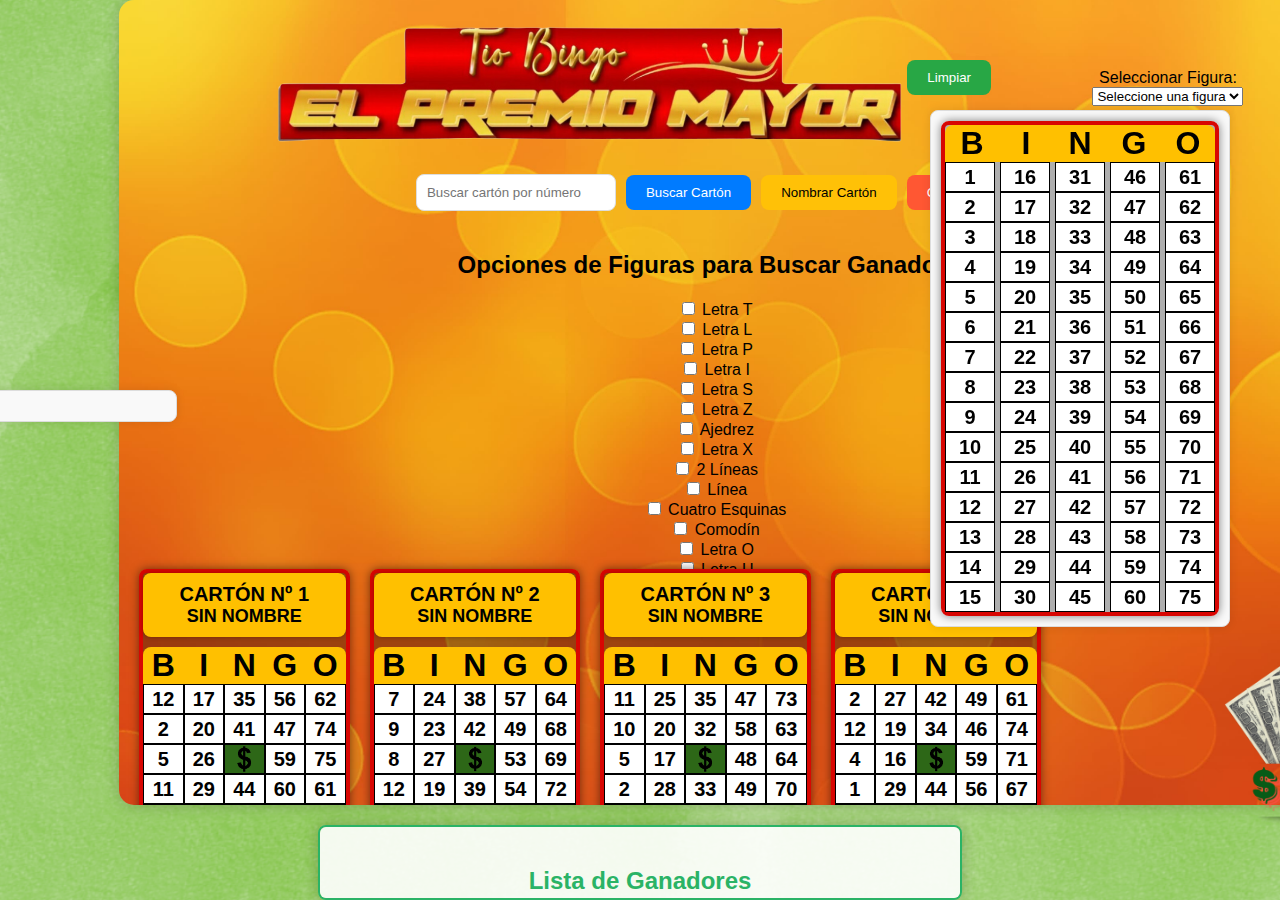
==== index.html @ 192e494d "Update index.html" ====
<!DOCTYPE html>
<html lang="es">
<head>
    <meta charset="UTF-8">
    <meta name="viewport" content="width=device-width, initial-scale=1.0">
    <title>Juego de Bingo</title>
    <link rel="stylesheet" href="styles.css">
    <script src="https://cdnjs.cloudflare.com/ajax/libs/html2canvas/1.4.1/html2canvas.min.js"></script>
    <script src="https://cdnjs.cloudflare.com/ajax/libs/jspdf/2.5.1/jspdf.umd.min.js"></script>
</head>
<body>
    <div class="container">
        <header>
            <h1 class="bouncing-title"><img src="fondo4.png" alt="Juego de Bingo"></h1>
            <button id="clearMarks">Limpiar</button>
            <div class="figure-selection">
                <label for="selectFigure">Seleccionar Figura:</label>
                <select id="selectFigure">
                    <option value="">Seleccione una figura</option>
                    <option value="letraZ">Letra Z</option>
                    <option value="diagonals">Diagonales</option>
                    <option value="letraT">Letra T</option>
                    <option value="letraP">Letra P</option>
                    <option value="bigO">O Grande</option>
                    <option value="chess">Ajedrez</option>
                    <option value="cross">Cruz en la mitad</option>
                    <option value="diamond">Diamante</option>
                    <option value="fourCorners">Cuatro esquinas</option>
                    <option value="letterH">Letra H</option>
                    <option value="tree">Árbol</option>
                    <option value="numberOne">Número 1</option>
                    <option value="letraL">Letra L</option>
                    <option value="letraI">Letra I</option>
                    <option value="letraS">Letra S</option>
                    <option value="corazon">Corazón</option>
                    <option value="Ahorcado">Ahorcado</option>
                    <option value="Explosion">Explosión</option>
                    <option value="Paraguas">Paraguas</option>
                    <option value="Araña">Araña</option>
                </select>
            </div>
        </header>
        <section id="controls">
            <div class="search-container">
                <input type="text" id="searchBox" placeholder="Buscar cartón por número">
                <button id="searchButton">Buscar Cartón</button>
                <button id="nameCards">Nombrar Cartón</button>
                <button id="winnerButton">GANADOR</button>
            </div>
            <div id="figureOptionsContainer">
                <h2>Opciones de Figuras para Buscar Ganadores</h2>
                <form id="figureOptionsForm">
                    <label><input type="checkbox" value="T"> Letra T</label><br>
                    <label><input type="checkbox" value="L"> Letra L</label><br>
                    <label><input type="checkbox" value="P"> Letra P</label><br>
                    <label><input type="checkbox" value="I"> Letra I</label><br>
                    <label><input type="checkbox" value="S"> Letra S</label><br>
                    <label><input type="checkbox" value="Z"> Letra Z</label><br>
                    <label><input type="checkbox" value="AJEDREZ"> Ajedrez</label><br>
                    <label><input type="checkbox" value="X"> Letra X</label><br>
                    <label><input type="checkbox" value="2linea"> 2 Líneas</label><br>
                    <label><input type="checkbox" value="LINEA"> Línea</label><br>
                    <label><input type="checkbox" value="4ESQUINAS"> Cuatro Esquinas</label><br>
                    <label><input type="checkbox" value="COMODIN"> Comodín</label><br>
                    <label><input type="checkbox" value="O"> Letra O</label><br>
                     <label><input type="checkbox" value="U"> Letra U</label><br>
                </form>
            </div>
        </section>
        <section id="bingo">
            <div id="bingoBoardsContainer"></div>
            <div id="paginationControls">
                <button id="prevPage">Anterior</button>
                <span id="currentPage">1</span> / <span id="totalPages"></span>
                <button id="nextPage">Siguiente</button>
            </div>
            <div id="figurePreviewContainer" class="figure-preview">
                <div id="figurePreview" class="bingoBoard small"></div>
                <div id="figureImageContainer">
                    <img id="figureImage" src="" alt="Figura">
                </div>
            </div>
            <div id="masterBoardContainer"></div>
            <img id="smallImage" src="dolar.png" alt="Descripción de la imagen">
        </section>
        <div id="winnerVideoContainer">
            <video id="winnerVideo" controls>
                <source src="ganador.mp4" type="video/mp4">
                Tu navegador no soporta la etiqueta de video.
            </video>
            <button id="closeVideo">X</button>
        </div>
        <button id="printButton">Imprimir</button>
    </div>
    <section id="winnersSection">
        <h2>Lista de Ganadores</h2>
        <ul id="winnersList"></ul>
    </section>
    <script src="scripts.js"></script>
    <script src="winners.js"></script>
</body>
</html>
---- styles.css ----
body {
    font-family: Arial, sans-serif;
    background-color: #f4f4f4;
    margin: 0;
    padding: 0;
    display: flex;
    flex-direction: column;
    justify-content: flex-start;
    align-items: center;
    height: 100vh;
    background-image: url('fondo3.png'); /* Ruta de la imagen de fondo */
    background-size: cover; /* Asegura que la imagen cubra toda la página */
    background-position: center; /* Centra la imagen de fondo */
    background-repeat: no-repeat; /* Evita que la imagen se repita */
}
.winner-item {
    padding: 10px;
    margin: 5px 0;
    border-radius: 4px;
    color: black;
    font-weight: bold;
    transition: transform 0.3s, box-shadow 0.3s;
    position: relative;
    overflow: hidden;
    cursor: pointer;
    display: flex;
    justify-content: space-between;
    align-items: center;
}

.winner-item:hover {
    transform: scale(1.05);
    box-shadow: 0 0 15px rgba(0, 0, 0, 0.2);
}
.winner-item::before {
    content: "";
    position: absolute;
    top: 0;
    bottom: 0;
    left: 0;
    right: 0;
    background: rgba(255, 255, 255, 0.1);
    opacity: 0;
    transition: opacity 0.3s;
}
.winner-item:hover::before {
    opacity: 1;
}

.winner-item.t {
    background-color: #1f77b4; /* Azul */
}

.winner-item.l {
    background-color: #ff7f0e; /* Naranja */
}

.winner-item.p {
    background-color: #2ca02c; /* Verde */
}

.winner-item.i {
    background-color: #d62728; /* Rojo */
}

.winner-item.s {
    background-color: #9467bd; /* Púrpura */
}

.winner-item.z {
    background-color: #8c564b; /* Marrón */
}

.winner-item.ajedrez {
    background-color: #e377c2; /* Rosa */
}

.winner-item.x {
    background-color: #7f7f7f; /* Gris */
}

.winner-item.2linea {
    background-color: #bcbd22; /* Amarillo */
}

.winner-item.linea {
    background-color: #17becf; /* Cian */
}

.winner-item.4esquinas {
    background-color: #1f77b4; /* Azul claro */
}

.winner-item.comodin {
    background-color: #ff7f0e; /* Naranja oscuro */
}
/* Animaciones */
.animated {
    animation: slideIn 1s ease-out forwards;
}
@keyframes slideIn {
    from {
        transform: translateX(-100%);
    }
    to {
        transform: translateX(0);
    }
}


#winnersSection {
    background-color: rgba(255, 255, 255, 0.9); /* Fondo blanco con opacidad */
    border: 2px solid #2AB366; /* Borde verde */
    border-radius: 8px; /* Bordes redondeados */
    padding: 20px; /* Espaciado interno */
    margin-top: 20px; /* Espacio superior */
    width: 50%; /* Ancho del 50% */
    max-width: 600px; /* Ancho máximo */
    box-shadow: 0 0 15px rgba(0, 0, 0, 0.2); /* Sombra */
    text-align: left; /* Alineación del texto a la izquierda */
    max-height: 300px; /* Altura máxima del contenedor */
    overflow-y: auto; /* Scroll vertical si hay muchos elementos */
    margin-left: auto; /* Centrar horizontalmente */
    margin-right: auto; /* Centrar horizontalmente */
}

#winnersSection h2 {
    font-size: 24px; /* Tamaño de fuente del título */
    color: #2AB366; /* Color del texto del título */
    text-align: center; /* Alineación del título al centro */
    margin-bottom: 15px; /* Margen inferior del título */
}

#winnersList {
    display: grid; /* Usar grid para el layout */
    grid-template-columns: repeat(3, 1fr); /* Crear tres columnas */
    gap: 10px; /* Espacio entre elementos */
    list-style-type: none; /* Eliminar viñetas de la lista */
    padding: 0; /* Sin relleno */
    margin: 0; /* Sin margen */
}

#winnersList li {
    background-color: #f9f9f9; /* Fondo de los elementos de la lista */
    border: 1px solid #ddd; /* Borde de los elementos de la lista */
    border-radius: 4px; /* Bordes redondeados de los elementos de la lista */
    padding: 10px; /* Relleno de los elementos de la lista */
    transition: background-color 0.3s ease; /* Transición de color de fondo */
}

#winnersList li:hover {
    background-color: #e0f7fa; /* Color de fondo al pasar el mouse */
}


@media (max-width: 600px) {
    #winnersSection {
        width: 100%; /* Ancho del 100% en pantallas pequeñas */
        margin-top: 10px; /* Espacio superior reducido */
    }

    #winnersList {
        grid-template-columns: repeat(1, 1fr); /* Una columna en pantallas pequeñas */
    }

    #winnersList li {
        font-size: 14px; /* Tamaño de fuente reducido en pantallas pequeñas */
        padding: 8px; /* Relleno reducido en pantallas pequeñas */
    }
}

.close {
    position: absolute;
    top: 10px;
    right: 10px;
    background-color: red;
    color: white;
    border: none;
    border-radius: 50%;
    width: 30px;
    height: 30px;
    cursor: pointer;
}
.hidden {
    display: none;
}

#figureImageContainer {
    margin-top: 10px;
    text-align: center;
    position: relative;
}

#figureImage {
    width: 200px; /* Ajusta el ancho según tus necesidades */
    height: 200px; /* Ajusta la altura según tus necesidades */
    display: none; /* Ocultar inicialmente */
    position: absolute; /* Posiciona absolutamente la imagen dentro del contenedor */
    top: 300; /* Ajusta la posición superior */
    left: 50%; /* Centra horizontalmente */
    transform: translateX(-50%); /* Ajusta la posición horizontal */
    margin-left: 25px; /* Ajusta este valor para mover la imagen más a la derecha */
    margin-top: 195px; /* Ajusta este valor para mover la imagen más abajo */
}

@keyframes bounce {
    0%, 20%, 50%, 80%, 100% {
        transform: translateY(0);
    }
    40% {
        transform: translateY(-30px);
    }
    60% {
        transform: translateY(-15px);
    }
}

.bouncing-title img {
    animation: bounce 2s infinite; /* Aplica la animación al título */
    max-width: 100%;
    height: auto;
    display: block;
    width: 70%; /* Ajusta este valor según tus necesidades */
}

.bouncing-title {
    margin: 0;
    flex-grow: 1;
    text-align: center;
    display: flex;
    justify-content: center;
    align-items: center;
    font-size: 2rem; /* Aumenta el tamaño de la fuente para que sea más llamativo */
    font-weight: bold; /* Negrita para que destaque más */
    color: #2AB366; /* Color del texto */
    text-transform: uppercase; /* Texto en mayúsculas */
}

.container {
    background: url('fondomedio.jfif') no-repeat center center; /* Añade la imagen de fondo */
    background-size: cover; /* Asegura que la imagen cubra todo el contenedor */
    padding: 20px;
    border-radius: 15px;
    box-shadow: 0 0 15px rgba(0, 0, 0, 0.2);
    text-align: center;
    width: 90%;
    max-width: 1200px;
    overflow-y: auto;
    position: relative;
    margin-left: 150px; /* Ajusta este valor según sea necesario para mover a la derecha */
}

header {
    display: flex;
    justify-content: space-between;
    align-items: center;
    width: 100%;
    margin-bottom: 20px;
    position: relative;
}

h1 {
    margin: 0;
    flex-grow: 1;
    text-align: center;
    display: flex; /* Añadido */
    justify-content: center; /* Añadido */
    align-items: center; /* Añadido */
}

h1 img {
    max-width: 100%;
    height: auto;
    width: 50%; /* Ajusta este valor según tus necesidades */
    display: block; /* Asegura que la imagen sea un bloque para que se centre correctamente */
}

#resetGame, #clearMarks, #searchButton, #nameCards, #winnerButton {
    transition: background-color 0.3s ease, transform 0.2s ease; /* Transiciones para hover */
}

#resetGame {
    background-color: #007bff;
    color: white;
    border: none;
    border-radius: 8px; /* Bordes más redondeados */
    padding: 10px 20px;
    cursor: pointer;
    position: absolute;
    left: 0;
    top: 40px; /* Ajuste para mover el botón un poco más arriba */
}

#clearMarks {
    background-color: #28a745;
    color: white;
    border: none;
    border-radius: 8px; /* Bordes más redondeados */
    padding: 10px 20px;
    cursor: pointer;
    position: absolute;
    right: 300px;
    top: 40px; /* Ajuste para mover el botón un poco más arriba */
}

#controls {
    display: flex;
    flex-direction: column;
    align-items: center;
    width: 100%;
    margin-bottom: 20px;
    position: relative;
}

.search-container {
    display: flex;
    gap: 10px; /* Espaciado entre los elementos */
    align-items: center;
    margin-bottom: 20px;
}

#searchBox {
    padding: 10px;
    width: 200px;
    border: 1px solid #ddd;
    border-radius: 8px; /* Bordes más redondeados */
}

#searchButton {
    padding: 10px 20px;
    background-color: #007bff;
    color: white;
    border: none;
    border-radius: 8px; /* Bordes más redondeados */
    cursor: pointer;
}

#searchButton:hover {
    background-color: #0056b3;
    transform: scale(1.05); /* Efecto de agrandamiento en hover */
}

#nameCards {
    background-color: #ffc107;
    color: black;
    border: none;
    border-radius: 8px; /* Bordes más redondeados */
    padding: 10px 20px;
    cursor: pointer;
}

#nameCards:hover {
    background-color: #e0a800;
    transform: scale(1.05); /* Efecto de agrandamiento en hover */
}

#winnerButton {
    background-color: #ff5733;
    color: white;
    border: none;
    border-radius: 8px; /* Bordes más redondeados */
    padding: 10px 20px;
    cursor: pointer;
}

#winnerButton:hover {
    background-color: #c70039;
    transform: scale(1.05); /* Efecto de agrandamiento en hover */
}

#resetGame:hover {
    background-color: #0056b3;
    transform: scale(1.05); /* Efecto de agrandamiento en hover */
}

#clearMarks:hover {
    background-color: #2AB366;
    transform: scale(1.05); /* Efecto de agrandamiento en hover */
}

#bingo {
    display: flex;
    flex-direction: column;
    align-items: flex-start;
    width: 100%;
    position: relative; /* Asegura que el contenedor principal permita el movimiento */
    top: -25px; /* Ajusta este valor para mover el contenedor más arriba */
}

#masterBoardContainer {
    position: fixed;
    top: 110px; /* Ajusta esta propiedad para mover el tablero más abajo */
    right: 50px;
    display: flex;
    flex-direction: column;
    align-items: center;
    border: 1px solid #ddd;
    padding: 10px; /* Espacio de relleno */
    border-radius: 8px;
    background-color: #f9f9f9;
    box-shadow: 0 0 10px rgba(0, 0, 0, 0.1); /* Sombra ligera */
}

#smallImage {
    position: fixed;
    top: 650px; /* Ajusta esta propiedad para posicionar la imagen más abajo */
    left: 1200px; /* Ajusta esta propiedad para mover la imagen más a la izquierda */
    right: 50px; /* Alinea la imagen con el cartón maestro */
    width: 240px; /* Ajusta el tamaño de la imagen según tus necesidades */
    height: auto; /* Mantiene la proporción de la imagen */
}

#masterBoardContainer .bingoCell {
    width: 50px; /* Ajusta el ancho de los números en la tabla maestra */
}

#masterBoardContainer .bingoCell.master-marked {
    background-color: #2D6717; /* Elige el color que prefieras */
}

/* cambiar el carton de la figura*/
#figurePreviewContainer {
    position: fixed;
    top: 390px;
    left: -25px;
    display: flex;
    flex-direction: column;
    align-items: center;
    border: 1px solid #ddd;
    padding: 10px; /* Espacio de relleno */
    border-radius: 8px;
    background-color: #f9f9f9;
    box-shadow: 0 0 10px rgba(0, 0, 0, 0.1); /* Sombra ligera */
    width: 180px;
    overflow: visible; /* Asegúrate de que los elementos sobresalgan si es necesario */
}

#figurePreviewContainer::before {
    content: "";
    position: absolute;
    top: 105px; /* Ajusta esta propiedad para posicionar la imagen */
    left: 50%;
    transform: translateX(-50%);
    width: 120px; /* Ajusta el ancho de la imagen */
    height: 120px; /* Ajusta la altura de la imagen */
    background-image: url('logo.png'); /* Ruta de tu imagen */
    background-size: cover;
    background-position: center;
    z-index: 1; /* Asegúrate de que esté encima de otros elementos */
}

#figurePreview {
    position: relative;
    z-index: 2; /* Asegúrate de que la tabla esté encima del fondo pero debajo de la imagen */
    display: none;
}




#figurePreviewContainer .bingoCell.figure-marked {
    background-color: #2D6717; /* Cambia el color de fondo a tu preferencia */
    color: black; /* Cambia el color del texto si es necesario */
}

#figurePreview .bingoBoard.small {
    width: 190px; /* Asegura que el cartón ocupe todo el ancho del contenedor */
    height: auto;
    font-size: 15px; /* Ajusta el tamaño de la fuente según sea necesario */
}

#bingoBoardsContainer {
    display: grid;
    grid-template-columns: repeat(4, 1fr); /* Cuatro columnas por fila */
    gap: 20px;
    margin: 20px 0; /* Espaciado arriba y abajo */
    width: calc(100% - 250px);
    position: relative; /* Asegúrate de que el contenedor permita el movimiento */
    top: -25px; /* Ajusta este valor para mover los cartones más arriba */
}

#paginationControls {
    display: flex;
    justify-content: center;
    align-items: center;
    gap: 10px;
    margin: 20px 0;
}

.bingoBoard {
    border: 4px solid #D80602; /* Borde más grueso y azul claro */
    padding: 0; /* Sin espaciado alrededor */
    border-radius: 8px;
    background-color: rgba(0, 0, 0, 0.3); /* Fondo rojo transparente */
    position: relative;
    display: grid;
    grid-template-rows: auto 1fr; /* Ajustado para incluir el número de cartón y el nombre separados de la palabra "BINGO" */
    gap: 0; /* Sin espacio entre filas */
    text-align: center; /* Asegurar que todo el contenido dentro de la tarjeta esté centrado */
    box-shadow: 0 0 10px rgba(0, 0, 0, 0.5); /* Sombra más pronunciada */
    transition: transform 0.2s ease; /* Transición para hover */
}

.bingoHeader {
    display: grid;
    grid-template-columns: repeat(5, 1fr);
    text-align: center;
    font-weight: bold;
    font-size: 32px; /* Ajusta el tamaño de la fuente aquí */
    letter-spacing: 0;
    margin: 0; /* Ajusta el margen para que no haya espacio */
    padding: 0; /* Asegúrate de que no haya espacio alrededor */
    background-color: #ffc000; /* Fondo verde */ 
    color: #000; /* Cambia el color del texto aquí a dorado */
    font-family: "Arial Black", Arial, sans-serif; /* Cambia la fuente aquí */
    border-radius: 8px 8px 0 0; /* Bordes redondeados solo en la parte superior */
    text-transform: uppercase; /* Texto en mayúsculas */
}

.bingoHeader div {
    color: #000; /* Cambia el color del texto aquí  */
    font-family: "Arial Black", Arial, sans-serif; /* Cambia la fuente aquí */
    font-weight: 3000; /* Hacer la letra más gruesa */
}
.bingoColumns {
    display: grid;
    grid-template-columns: repeat(5, 1fr);
    gap: 0; /* Sin espacio entre las columnas */
    margin: 0; /* Eliminar márgenes */
    padding: 0; /* Eliminar padding */
    border-collapse: collapse; /* Colapsar bordes de la tabla */
    border-spacing: 0; /* Eliminar espacio entre celdas */
}

.bingoCell {
    width: 100%;
    height: 30px;
    display: flex;
    justify-content: center;
    align-items: center;
    border: 1px solid #000; /* Bordes negros */
    background-color: #fff;
    font-size: 20px;
    cursor: pointer;
    color: #000 !important; /* Asegura que el color del texto sea negro */
    font-weight: bold; /* Asegura que el texto esté en negrilla */
    text-transform: uppercase; /* Texto en mayúsculas */
    transition: background-color 0.3s ease; /* Transición suave para cambios de color */
    box-sizing: border-box; /* Asegura que el tamaño incluye los bordes */
    padding: 0; /* Elimina el padding para que los números estén juntos */
    margin: 0; /* Elimina el margen para que los números estén juntos */
}

.boardNumberContainer {
    display: flex;
    flex-direction: column;
    align-items: center;
    background-color: #ffc000; /* Fondo rojo transparente */
    padding: 10px;
    border-radius: 8px; /* Bordes redondeados */
    box-shadow: 0 0 5px rgba(0, 0, 0, 0.3); /* Sombra ligera */
    margin-bottom: 10px; /* Espacio entre el número de cartón y el nombre, y la palabra "BINGO" */
}

.bingoBoardNumber {
    font-size: 20px; /* Ajusta el tamaño de la fuente aquí */
    color: #000; /* Cambia el color del texto aquí a negro */
    font-family: "Arial Black", Arial, sans-serif; /* Cambia la fuente aquí */
    font-weight: bold; /* Texto en negrita */
    text-transform: uppercase; /* Texto en mayúsculas */
    margin-bottom: 5px; /* Espacio entre el número y el nombre */
}

.playerName {
    font-size: 18px; /* Ajusta el tamaño de la fuente aquí */
    color: #000; /* Cambia el color del texto aquí a negro */
    font-family: "Arial Black", Arial, sans-serif; /* Cambia la fuente aquí */
    font-weight: bold; /* Texto en negrita */
    text-transform: uppercase; /* Texto en mayúsculas */
    margin-top: -5px; /* Ajusta el margen superior si es necesario */
}

.bingoBoard:hover {
    transform: scale(1.02); /* Efecto de agrandamiento en hover */
}

.bingoBoard.highlighted {
    position: fixed;
    top: 50%;
    left: 50%;
    transform: translate(-50%, -50%);
    width: 80%;
    height: auto;
    z-index: 1000;
    background-color: white;
    border: 2px solid red;
    box-shadow: 0 0 10px rgba(0, 0, 0, 0.5);
}

.bingoBoard.highlighted-permanent {
    position: fixed;
    top: 25%;
    left: 50%;
    transform: translate(-50%, -50%);
    z-index: 1000;
    background-color: rgba(255, 0, 0, 0.5); /* Fondo rojo transparente */
    border: 2px solid red;
    box-shadow: 0 0 10px rgba(0, 0, 0, 0.5);
    width: 400px; /* Ajusta la anchura según sea necesario */
    height: 140px; /* Ajusta la altura según sea necesario */
    display: grid;
    grid-template-rows: auto 1fr; /* Mantén la estructura de filas */
    gap: 0; /* Sin espacio entre filas */
}

.bingoBoard.highlighted-permanent .bingoHeader {
    font-size: 48px; /* Ajusta el tamaño de la fuente del encabezado "BINGO" */
}

.bingoBoard.highlighted-permanent .bingoColumns {
    display: grid;
    grid-template-columns: repeat(5, 1fr);
    gap: 0; /* Sin espacio entre las columnas */
    margin: 0; /* Eliminar márgenes */
    padding: 0; /* Eliminar padding */
    border-collapse: collapse; /* Colapsar bordes de la tabla */
    border-spacing: 0; /* Eliminar espacio entre celdas */
    height: 100%; /* Asegura que las celdas llenen todo el espacio disponible */
}

.bingoBoard.highlighted-permanent .bingoCell {
    width: 100%;
    height: 70px; /* Ajusta la altura de las celdas */
    display: flex;
    justify-content: center;
    align-items: center;
    border: 1px solid #000; /* Bordes negros */
    background-color: #fff;
    font-size: 35px; /* Ajusta el tamaño de la fuente */
    cursor: pointer;
    color: #000 !important; /* Asegura que el color del texto sea negro */
    font-weight: bold; /* Asegura que el texto esté en negrilla */
    text-transform: uppercase; /* Texto en mayúsculas */
    transition: background-color 0.3s ease; /* Transición suave para cambios de color */
    box-sizing: border-box; /* Asegura que el tamaño incluye los bordes */
    padding: 0; /* Elimina el padding para que los números estén juntos */
    margin: 0; /* Elimina el margen para que los números estén juntos */
}

.bingoBoard.highlighted-permanent .bingoCell.marked {
    background-color: #E2C913; /* Fondo para la celda marcada */
    color: white; /* Texto blanco para la celda marcada */
}

.bingoBoard.highlighted-permanent .bingoCell.figure-marked {
    background-color: #2D6717; /* Fondo para la figura marcada */
    color: black; /* Texto negro para la figura marcada */
}

@keyframes spin {
    from {
        transform: translate(-50%, -50%) rotate(0deg) scale(1.5);
    }
    to {
        transform: translate(-50%, -50%) rotate(360deg) scale(1.5);
    }
}

.bingoBoard .closeButton {
    position: absolute;
    top: 10px;
    right: 10px;
    background-color: red;
    color: white;
    border: none;
    border-radius: 50%;
    width: 30px;
    height: 30px;
    font-size: 20px;
    cursor: pointer;
}

.bingoBoard.small {
    width: 120px; /* Ajusta el tamaño del cartón pequeño */
    height: 120px; /* Ajusta el tamaño del cartón pequeño */
    font-size: 8px; /* Ajusta el tamaño de la fuente del cartón pequeño */
}



.bingoCell.free {
    background-image: url('free2.png'); /* Ruta de la imagen */
    background-size: cover;
    background-position: center;
    color: transparent; /* Para ocultar el texto 'FREE' */
    text-indent: -9999px; /* Para asegurar que el texto no se vea ni ocupe espacio */
}

.bingoCell.marked {
    background-color: #ffc000; /* Fondo  para la celda marcada */
    color: white; /* Texto blanco para la celda marcada */
}

.bingoCell.figure-marked {
    background-color: #2D6717; /* Fondo  para la figura marcada */
    color: black; /* Texto negro para la figura marcada */
}

/* Color del carton maestro al marcar */ 
.master-marked {
    background-color: #ffc000; /* Elige el color que prefieras */
    color: black; /* Asegura que el texto sea visible */
}


/* Estilo específico para el cartón de figura */
.figure-board .bingoCell.figure-marked {
    background-color: #2D6717; /* Cambia el color de fondo a tu preferencia */
    color: white; /* Cambia el color del texto si es necesario */
}

.bingoBoard.blurred {
    filter: blur(5px);
    pointer-events: none;
}

#bingo.portrait-mode {
    display: flex;
    flex-direction: column;
    align-items: center;
}


.closeButton {
    position: absolute;
    top: 10px;
    right: 10px;
    background-color: red;
    color: white;
    border: none;
    border-radius: 50%;
    width: 30px;
    height: 30px;
    cursor: pointer;
}

.blurry {
    filter: blur(5px);
    pointer-events: none; /* Para que no se pueda interactuar con los elementos borrosos */
}

button {
    padding: 10px 20px;
    background-color: #007bff;
    color: white;
    border: none;
    border-radius: 8px; /* Bordes más redondeados */
    cursor: pointer;
    transition: background-color 0.3s ease, transform 0.2s ease; /* Transiciones para hover */
}

button:hover {
    background-color: #0056b3;
    transform: scale(1.05); /* Efecto de agrandamiento en hover */
}

#generatedNumber {
    margin-top: 10px;
    font-size: 24px;
    font-weight: bold;
    color: #007bff;
}

#winnerVideoContainer {
    display: none; /* Ocultar inicialmente */
    position: fixed;
    top: 50%;
    left: 50%;
    transform: translate(-50%, -50%);
    background: rgba(0, 0, 0, 0.8);
    padding: 20px;
    border-radius: 8px;
    z-index: 1000;
}

#winnerVideo {
    width: 100%;
    max-width: 800px;
    height: auto;
}

#closeVideo {
    position: absolute;
    top: 10px;
    right: 10px;
    background-color: red;
    color: white;
    border: none;
    border-radius: 50%;
    width: 30px;
    height: 30px;
    font-size: 20px;
    cursor: pointer;
}
/* Nuevos estilos para naming.html */
table {
    width: 100%;
    border-collapse: collapse;
    margin: 20px 0;
}

table, th, td {
    border: 1px solid #ddd;
}

th, td {
    padding: 8px;
    text-align: left;
}

th {
    background-color: #f2f2f2;
}

input[type="text"] {
    width: 100%;
    padding: 5px;
    box-sizing: border-box;
}
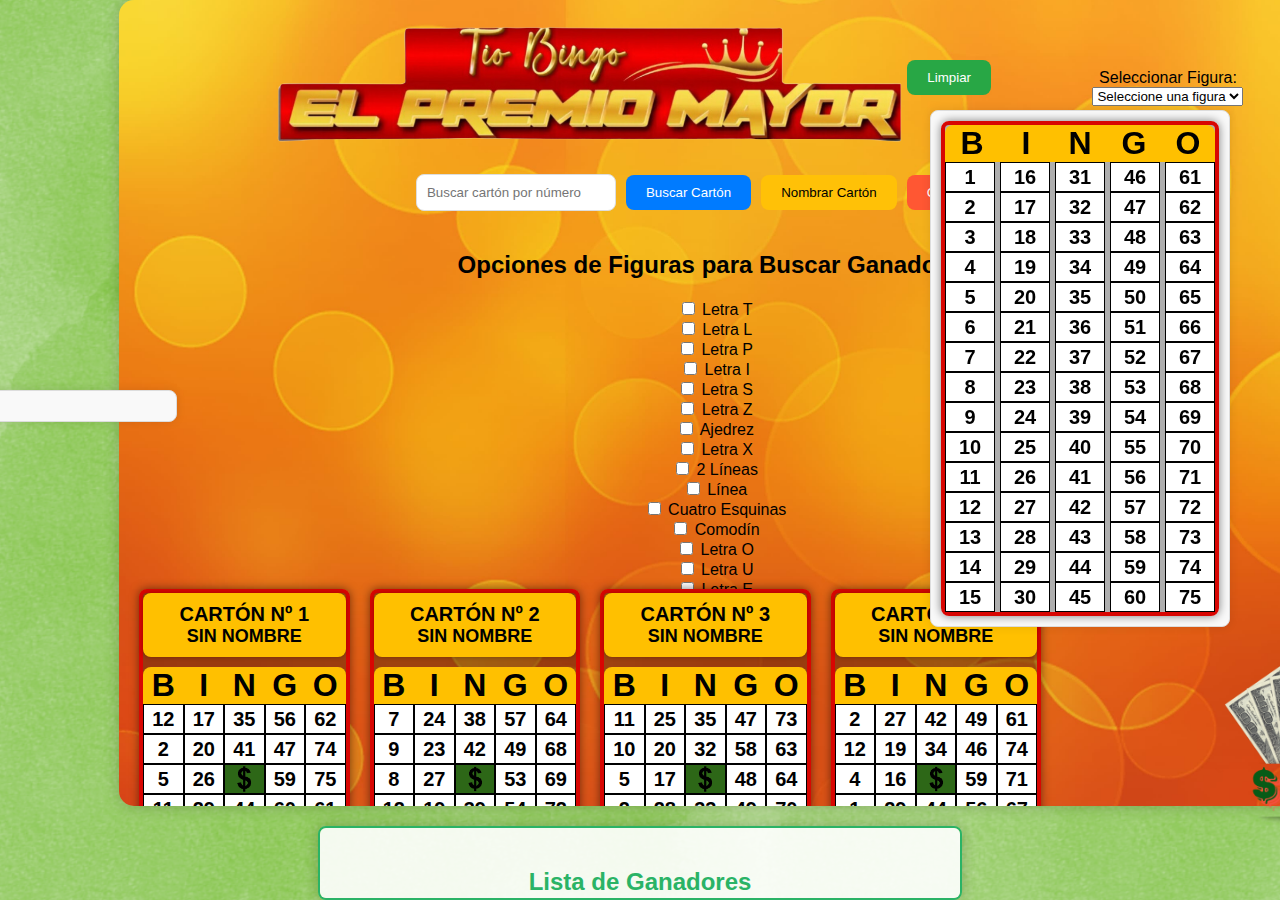
==== commit c7986639: "Update index.html" ====
--- a/index.html
+++ b/index.html
@@ -64,6 +64,7 @@
                     <label><input type="checkbox" value="COMODIN"> Comodín</label><br>
                     <label><input type="checkbox" value="O"> Letra O</label><br>
                      <label><input type="checkbox" value="U"> Letra U</label><br>
+                    <label><input type="checkbox" value="E"> Letra E</label><br>
                 </form>
             </div>
         </section>
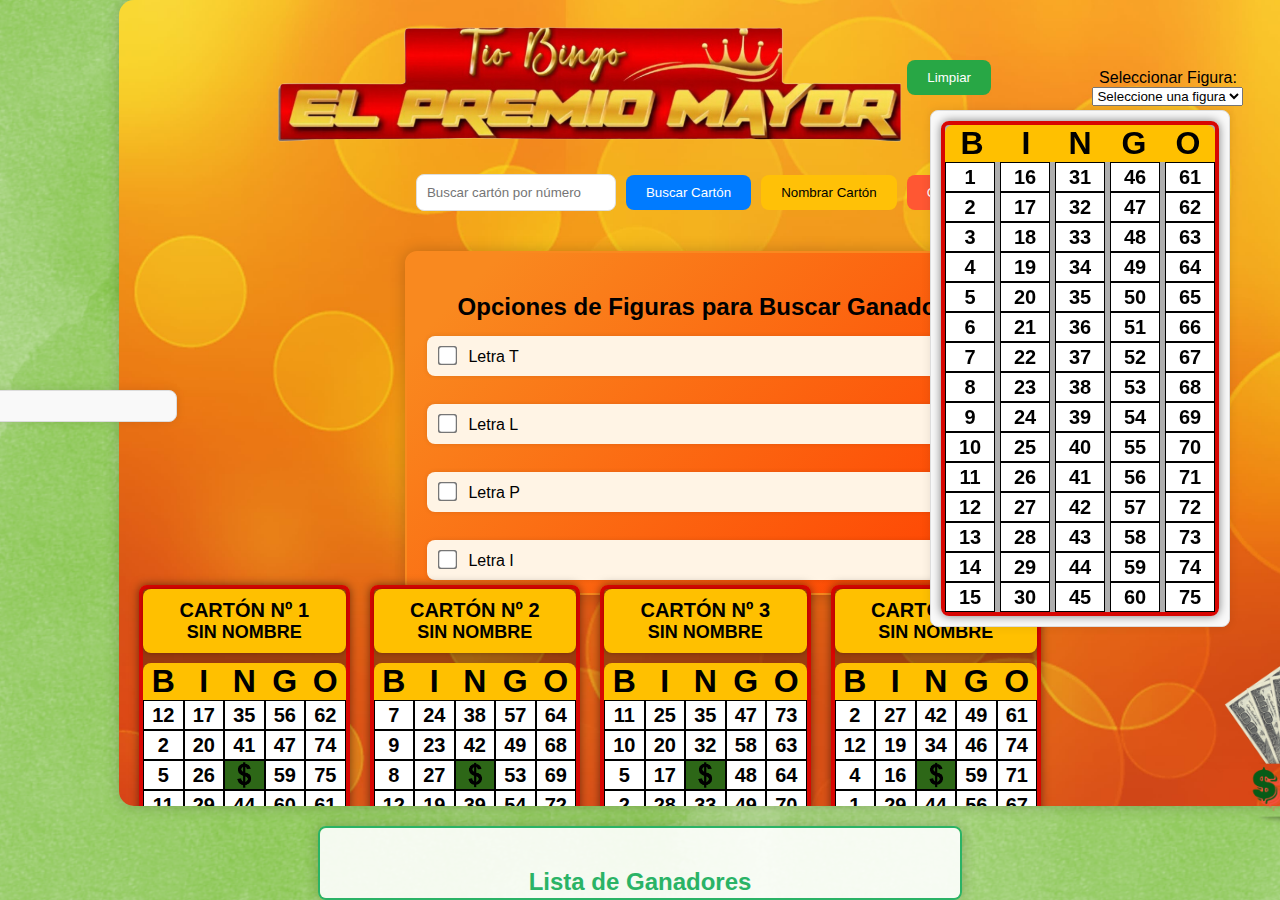
==== commit 78f910d8: "Update index.html" ====
--- a/index.html
+++ b/index.html
@@ -50,13 +50,13 @@
             <div id="figureOptionsContainer">
                 <h2>Opciones de Figuras para Buscar Ganadores</h2>
                 <form id="figureOptionsForm">
-                    <label><input type="checkbox" value="T"> Letra T</label><br>
+                    <label><input type="checkbox" value="letraT"> Letra T</label><br>
                     <label><input type="checkbox" value="L"> Letra L</label><br>
-                    <label><input type="checkbox" value="P"> Letra P</label><br>
-                    <label><input type="checkbox" value="I"> Letra I</label><br>
-                    <label><input type="checkbox" value="S"> Letra S</label><br>
-                    <label><input type="checkbox" value="Z"> Letra Z</label><br>
-                    <label><input type="checkbox" value="AJEDREZ"> Ajedrez</label><br>
+                    <label><input type="checkbox" value="letraP"> Letra P</label><br>
+                    <label><input type="checkbox" value="letraI"> Letra I</label><br>
+                    <label><input type="checkbox" value="letraS"> Letra S</label><br>
+                    <label><input type="checkbox" value="letraZ"> Letra Z</label><br>
+                    <label><input type="checkbox" value="Ajedrez"> Ajedrez</label><br>
                     <label><input type="checkbox" value="X"> Letra X</label><br>
                     <label><input type="checkbox" value="2linea"> 2 Líneas</label><br>
                     <label><input type="checkbox" value="LINEA"> Línea</label><br>
@@ -64,7 +64,7 @@
                     <label><input type="checkbox" value="COMODIN"> Comodín</label><br>
                     <label><input type="checkbox" value="O"> Letra O</label><br>
                      <label><input type="checkbox" value="U"> Letra U</label><br>
-                    <label><input type="checkbox" value="E"> Letra E</label><br>
+                    <label><input type="checkbox" value="J"> Letra J</label><br>
                 </form>
             </div>
         </section>
--- a/styles.css
+++ b/styles.css
@@ -13,6 +13,95 @@
     background-position: center; /* Centra la imagen de fondo */
     background-repeat: no-repeat; /* Evita que la imagen se repita */
 }
+
+/* #figureOptionsContainer {
+    background-color: rgba(255, 255, 255, 0.9);
+    border: 2px solid #2AB366;
+    border-radius: 8px;
+    padding: 20px;
+    margin-top: 20px;
+    width: 50%;
+    max-width: 600px;
+    box-shadow: 0 0 15px rgba(0, 0, 0, 0.2);
+    text-align: left;
+    max-height: 300px;
+    overflow-y: auto;
+    margin-left: auto;
+    margin-right: auto;
+}
+
+#figureOptionsContainer h2 {
+    font-size: 24px;
+    color: #2AB366;
+    text-align: center;
+    margin-bottom: 15px;
+}
+
+#figureOptionsForm label {
+    display: block;
+    margin-bottom: 5px;
+}
+
+#figureOptionsForm input[type="checkbox"] {
+    margin-right: 10px;
+}*/
+
+#figureOptionsContainer {
+    background-color: #ffffff; /* Fondo blanco */
+    border: 2px solid #f9891f; /* Borde naranja */
+    border-radius: 12px; /* Bordes redondeados */
+    padding: 20px;
+    margin-top: 20px;
+    width: 50%;
+    max-width: 600px;
+    box-shadow: 0 0 15px rgba(0, 0, 0, 0.2); /* Sombra */
+    text-align: left;
+    max-height: 300px;
+    overflow-y: auto;
+    margin-left: auto;
+    margin-right: auto;
+    background-image: linear-gradient(135deg, #f9891f 10%, #FF3E00 100%); /* Degradado de colores intensos hacia el naranja */
+    transition: transform 0.3s ease, box-shadow 0.3s ease; /* Transición suave para transformaciones */
+}
+
+#figureOptionsContainer:hover {
+    transform: scale(1.05); /* Agrandamiento al pasar el mouse */
+    box-shadow: 0 0 25px rgba(0, 0, 0, 0.3); /* Sombra más pronunciada */
+}
+
+#figureOptionsContainer h2 {
+    font-family: Arial, sans-serif;
+    font-weight: bold; /* Aplica negrita */
+    font-size: 24px; /* Ajusta el tamaño de la fuente si es necesario */
+    color: #000; /* Color negro para el texto */
+    text-align: center; /* Alineación del texto al centro */
+    margin-bottom: 15px; /* Margen inferior */
+}
+
+#figureOptionsForm label {
+    display: block;
+    margin-bottom: 10px;
+    padding: 10px;
+    border-radius: 8px;
+    background-color: #fff4e5; /* Fondo claro */
+    box-shadow: 0 0 5px rgba(0, 0, 0, 0.1); /* Sombra ligera */
+    transition: background-color 0.3s, box-shadow 0.3s; /* Transición suave */
+}
+
+#figureOptionsForm input[type="checkbox"] {
+    margin-right: 10px;
+    transform: scale(1.5); /* Aumenta el tamaño del checkbox */
+}
+
+#figureOptionsForm label:hover {
+    background-color: #ffe6cc; /* Color de fondo al pasar el mouse */
+    box-shadow: 0 0 10px rgba(0, 0, 0, 0.2); /* Sombra más pronunciada */
+}
+
+#figureOptionsForm label:active {
+    background-color: #ffdab3; /* Color de fondo al hacer clic */
+}
+
 .winner-item {
     padding: 10px;
     margin: 5px 0;
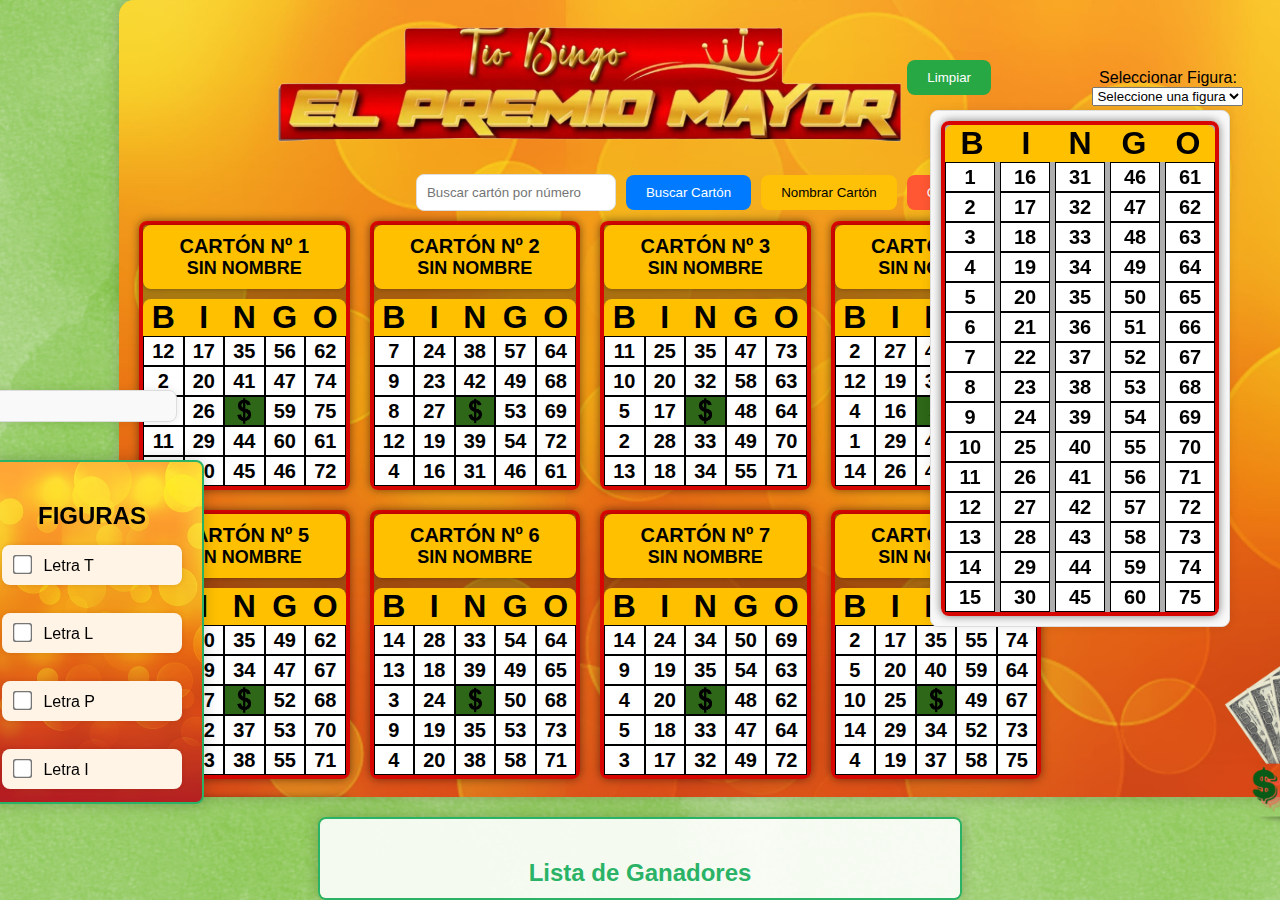
==== commit b39364b4: "Update index.html" ====
--- a/index.html
+++ b/index.html
@@ -48,7 +48,7 @@
                 <button id="winnerButton">GANADOR</button>
             </div>
             <div id="figureOptionsContainer">
-                <h2>Opciones de Figuras para Buscar Ganadores</h2>
+                <h2>FIGURAS</h2>
                 <form id="figureOptionsForm">
                     <label><input type="checkbox" value="letraT"> Letra T</label><br>
                     <label><input type="checkbox" value="L"> Letra L</label><br>
--- a/styles.css
+++ b/styles.css
@@ -47,21 +47,25 @@
 }*/
 
 #figureOptionsContainer {
-    background-color: #ffffff; /* Fondo blanco */
-    border: 2px solid #f9891f; /* Borde naranja */
-    border-radius: 12px; /* Bordes redondeados */
+    background-image: url('fondomedio.jfif'); /* Reemplaza con la ruta de tu imagen */
+    background-size: cover; /* Ajusta la imagen para que cubra todo el contenedor */
+    background-position: center; /* Centra la imagen */
+    background-repeat: no-repeat; /* Evita que la imagen se repita */
+    border: 2px solid #2AB366;
+    border-radius: 8px;
     padding: 20px;
-    margin-top: 20px;
-    width: 50%;
-    max-width: 600px;
-    box-shadow: 0 0 15px rgba(0, 0, 0, 0.2); /* Sombra */
+    box-shadow: 0 0 15px rgba(0, 0, 0, 0.2);
     text-align: left;
     max-height: 300px;
     overflow-y: auto;
-    margin-left: auto;
-    margin-right: auto;
-    background-image: linear-gradient(135deg, #f9891f 10%, #FF3E00 100%); /* Degradado de colores intensos hacia el naranja */
-    transition: transform 0.3s ease, box-shadow 0.3s ease; /* Transición suave para transformaciones */
+
+    /* Ajustes de posición y tamaño */
+    position: fixed;
+    top: 460px; /* Ajusta según sea necesario para colocar en la posición deseada */
+    left: -20px; /* Ajusta según sea necesario para alinear correctamente */
+    width: 195px; /* Igual al ancho del contenedor de la imagen de figura */
+    max-width: 180px; /* Asegura que no supere el ancho deseado */
+    z-index: 1000; /* Asegura que esté encima de otros elementos */
 }
 
 #figureOptionsContainer:hover {
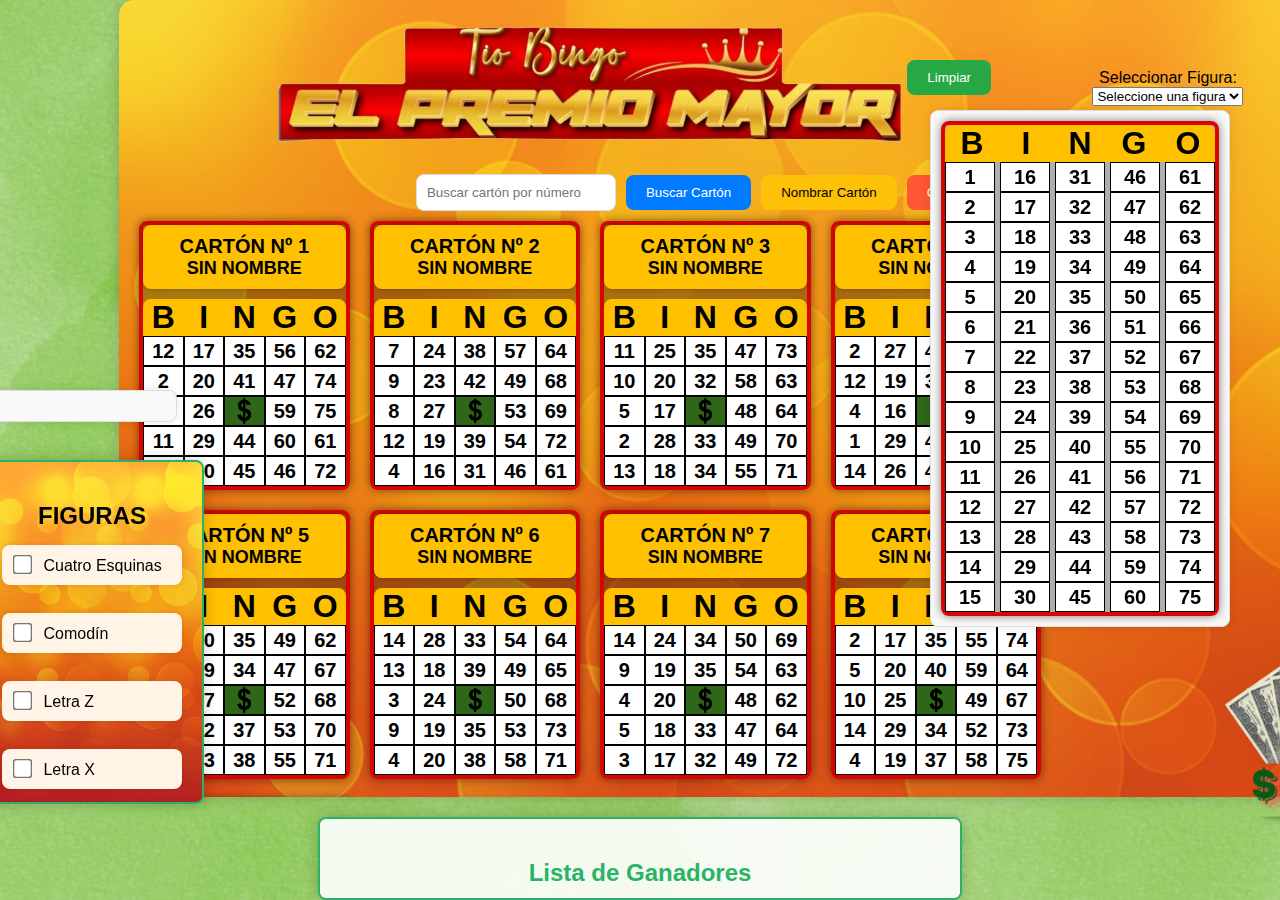
==== commit 1477220b: "Update index.html" ====
--- a/index.html
+++ b/index.html
@@ -50,21 +50,25 @@
             <div id="figureOptionsContainer">
                 <h2>FIGURAS</h2>
                 <form id="figureOptionsForm">
-                    <label><input type="checkbox" value="letraT"> Letra T</label><br>
-                    <label><input type="checkbox" value="L"> Letra L</label><br>
-                    <label><input type="checkbox" value="letraP"> Letra P</label><br>
-                    <label><input type="checkbox" value="letraI"> Letra I</label><br>
-                    <label><input type="checkbox" value="letraS"> Letra S</label><br>
-                    <label><input type="checkbox" value="letraZ"> Letra Z</label><br>
-                    <label><input type="checkbox" value="Ajedrez"> Ajedrez</label><br>
-                    <label><input type="checkbox" value="X"> Letra X</label><br>
-                    <label><input type="checkbox" value="2linea"> 2 Líneas</label><br>
-                    <label><input type="checkbox" value="LINEA"> Línea</label><br>
                     <label><input type="checkbox" value="4ESQUINAS"> Cuatro Esquinas</label><br>
                     <label><input type="checkbox" value="COMODIN"> Comodín</label><br>
+                    <label><input type="checkbox" value="letraZ"> Letra Z</label><br>
+                    <label><input type="checkbox" value="X"> Letra X</label><br>
+                    <label><input type="checkbox" value="letraT"> Letra T</label><br>
+                    <label><input type="checkbox" value="letraP"> Letra P</label><br>
                     <label><input type="checkbox" value="O"> Letra O</label><br>
+                    <label><input type="checkbox" value="L"> Letra L</label><br>
+                    <label><input type="checkbox" value="Ajedrez"> Ajedrez</label><br>
+                    <label><input type="checkbox" value="CartonLleno"> Carton Lleno</label><br>
+
+                    
+                <!---    <label><input type="checkbox" value="letraI"> Letra I</label><br>
+                    <label><input type="checkbox" value="letraS"> Letra S</label><br>
+                    <label><input type="checkbox" value="2linea"> 2 Líneas</label><br>
+                    <label><input type="checkbox" value="LINEA"> Línea</label><br>        
                      <label><input type="checkbox" value="U"> Letra U</label><br>
-                    <label><input type="checkbox" value="J"> Letra J</label><br>
+                    <label><input type="checkbox" value="J"> Letra J</label><br>  -->
+                    
                 </form>
             </div>
         </section>
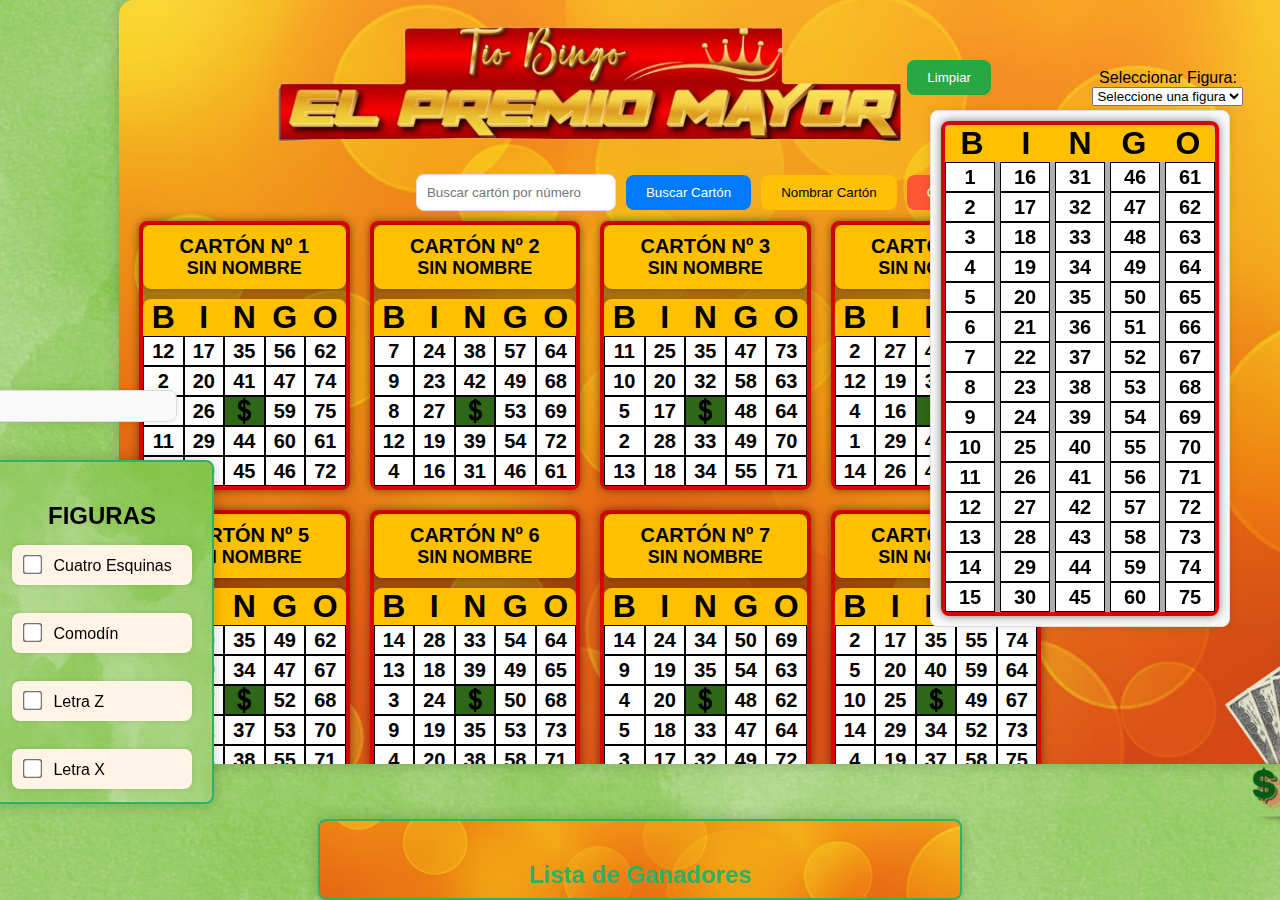
==== commit b243837e: "Update index.html" ====
--- a/index.html
+++ b/index.html
@@ -17,18 +17,32 @@
                 <label for="selectFigure">Seleccionar Figura:</label>
                 <select id="selectFigure">
                     <option value="">Seleccione una figura</option>
+                    <option value="diagonals">Letra X</option>
+                    <option value="fourCorners">Cuatro esquinas</option>
                     <option value="letraZ">Letra Z</option>
-                    <option value="diagonals">Diagonales</option>
                     <option value="letraT">Letra T</option>
                     <option value="letraP">Letra P</option>
-                    <option value="bigO">O Grande</option>
+                    <option value="bigO">Letra O</option>
                     <option value="chess">Ajedrez</option>
-                    <option value="cross">Cruz en la mitad</option>
+                    <option value="comodine">Comodin</option>
+                    <option value="numberOne">Número 1</option>
+                    <option value="Numero2">Número 2</option>
+                    <option value="Numero3">Número 3</option>
+                    <option value="Numero4">Número 4</option>
+                    <option value="letraA">Letra A</option>
+                    <option value="letraE">Letra E</option>
+                    <option value="letraI">Letra I</option>
+                    <option value="letraU">Letra U</option>
+                    <option value="cartonllenos">carton lleno</option>
+                    
+
+                    
+          <!--          <option value="cross">Cruz en la mitad</option>
                     <option value="diamond">Diamante</option>
-                    <option value="fourCorners">Cuatro esquinas</option>
+                    
                     <option value="letterH">Letra H</option>
                     <option value="tree">Árbol</option>
-                    <option value="numberOne">Número 1</option>
+                    
                     <option value="letraL">Letra L</option>
                     <option value="letraI">Letra I</option>
                     <option value="letraS">Letra S</option>
@@ -36,7 +50,7 @@
                     <option value="Ahorcado">Ahorcado</option>
                     <option value="Explosion">Explosión</option>
                     <option value="Paraguas">Paraguas</option>
-                    <option value="Araña">Araña</option>
+                    <option value="Araña">Araña</option> -->
                 </select>
             </div>
         </header>
@@ -57,9 +71,18 @@
                     <label><input type="checkbox" value="letraT"> Letra T</label><br>
                     <label><input type="checkbox" value="letraP"> Letra P</label><br>
                     <label><input type="checkbox" value="O"> Letra O</label><br>
-                    <label><input type="checkbox" value="L"> Letra L</label><br>
-                    <label><input type="checkbox" value="Ajedrez"> Ajedrez</label><br>
-                    <label><input type="checkbox" value="CartonLleno"> Carton Lleno</label><br>
+                 <!--   <label><input type="checkbox" value="L"> Letra L</label><br> -->
+                    <label><input type="checkbox" value="AJEDREZ"> Ajedrez</label><br>
+                    <label><input type="checkbox" value="Numerouno"> Numero 1 </label><br>
+                    <label><input type="checkbox" value="Numerodos"> Numero 2</label><br>
+                    <label><input type="checkbox" value="Numerotres"> Numero 3</label><br>
+                    <label><input type="checkbox" value="Numerocuatro"> Numero 4</label><br>
+                    <label><input type="checkbox" value="letA"> letra A</label><br>
+                    <label><input type="checkbox" value="letE">letra E</label><br>
+                    <label><input type="checkbox" value="letI"> letra I</label><br>
+                    <label><input type="checkbox" value="letU">letra U</label><br>
+                    <label><input type="checkbox" value="cartonlleno">carton lleno</label><br>
+                   
 
                     
                 <!---    <label><input type="checkbox" value="letraI"> Letra I</label><br>
@@ -98,8 +121,8 @@
         <button id="printButton">Imprimir</button>
     </div>
     <section id="winnersSection">
+        <ul id="winnersList"></ul>
         <h2>Lista de Ganadores</h2>
-        <ul id="winnersList"></ul>
     </section>
     <script src="scripts.js"></script>
     <script src="winners.js"></script>
--- a/styles.css
+++ b/styles.css
@@ -47,7 +47,7 @@
 }*/
 
 #figureOptionsContainer {
-    background-image: url('fondomedio.jfif'); /* Reemplaza con la ruta de tu imagen */
+    background-image: url('fondo3.png'); /* Reemplaza con la ruta de tu imagen */
     background-size: cover; /* Ajusta la imagen para que cubra todo el contenedor */
     background-position: center; /* Centra la imagen */
     background-repeat: no-repeat; /* Evita que la imagen se repita */
@@ -62,7 +62,7 @@
     /* Ajustes de posición y tamaño */
     position: fixed;
     top: 460px; /* Ajusta según sea necesario para colocar en la posición deseada */
-    left: -20px; /* Ajusta según sea necesario para alinear correctamente */
+    left: -10px; /* Ajusta según sea necesario para alinear correctamente */
     width: 195px; /* Igual al ancho del contenedor de la imagen de figura */
     max-width: 180px; /* Asegura que no supere el ancho deseado */
     z-index: 1000; /* Asegura que esté encima de otros elementos */
@@ -106,6 +106,26 @@
     background-color: #ffdab3; /* Color de fondo al hacer clic */
 }
 
+
+/* Estilos para la barra de desplazamiento */
+#figureOptionsContainer::-webkit-scrollbar {
+    width: 4px; /* Ancho de la barra de desplazamiento reducido */
+}
+
+#figureOptionsContainer::-webkit-scrollbar-track {
+    background: #f1f1f1; /* Color de fondo de la pista */
+    border-radius: 10px; /* Bordes redondeados */
+}
+
+#figureOptionsContainer::-webkit-scrollbar-thumb {
+    background: #888; /* Color de la barra de desplazamiento */
+    border-radius: 10px; /* Bordes redondeados */
+}
+
+#figureOptionsContainer::-webkit-scrollbar-thumb:hover {
+    background: #555; /* Color de la barra de desplazamiento al pasar el mouse */
+}
+/*HASTA AQUI DEL DESPLAZAMIENTO */
 .winner-item {
     padding: 10px;
     margin: 5px 0;
@@ -200,22 +220,26 @@
     }
 }
 
-
 #winnersSection {
-    background-color: rgba(255, 255, 255, 0.9); /* Fondo blanco con opacidad */
+    background-image: url('fondomedio.jfif'); /* Reemplaza con la ruta de tu imagen */
+    background-size: cover; /* Ajusta la imagen para que cubra todo el contenedor */
+    background-position: center; /* Centra la imagen */
+  background-repeat: no-repeat; /* Evita que la imagen se repita */
     border: 2px solid #2AB366; /* Borde verde */
     border-radius: 8px; /* Bordes redondeados */
-    padding: 20px; /* Espaciado interno */
-    margin-top: 20px; /* Espacio superior */
+   padding: 20px; /* Espaciado interno */
+    margin-top: 55px; /* Espacio superior */
     width: 50%; /* Ancho del 50% */
     max-width: 600px; /* Ancho máximo */
     box-shadow: 0 0 15px rgba(0, 0, 0, 0.2); /* Sombra */
-    text-align: left; /* Alineación del texto a la izquierda */
+   text-align: left; /* Alineación del texto a la izquierda */
     max-height: 300px; /* Altura máxima del contenedor */
     overflow-y: auto; /* Scroll vertical si hay muchos elementos */
     margin-left: auto; /* Centrar horizontalmente */
-    margin-right: auto; /* Centrar horizontalmente */
-}
+   margin-right: auto; /* Centrar horizontalmente */
+   color: #000; /* Color de texto blanco para mejor legibilidad */
+}
+
 
 #winnersSection h2 {
     font-size: 24px; /* Tamaño de fuente del título */
